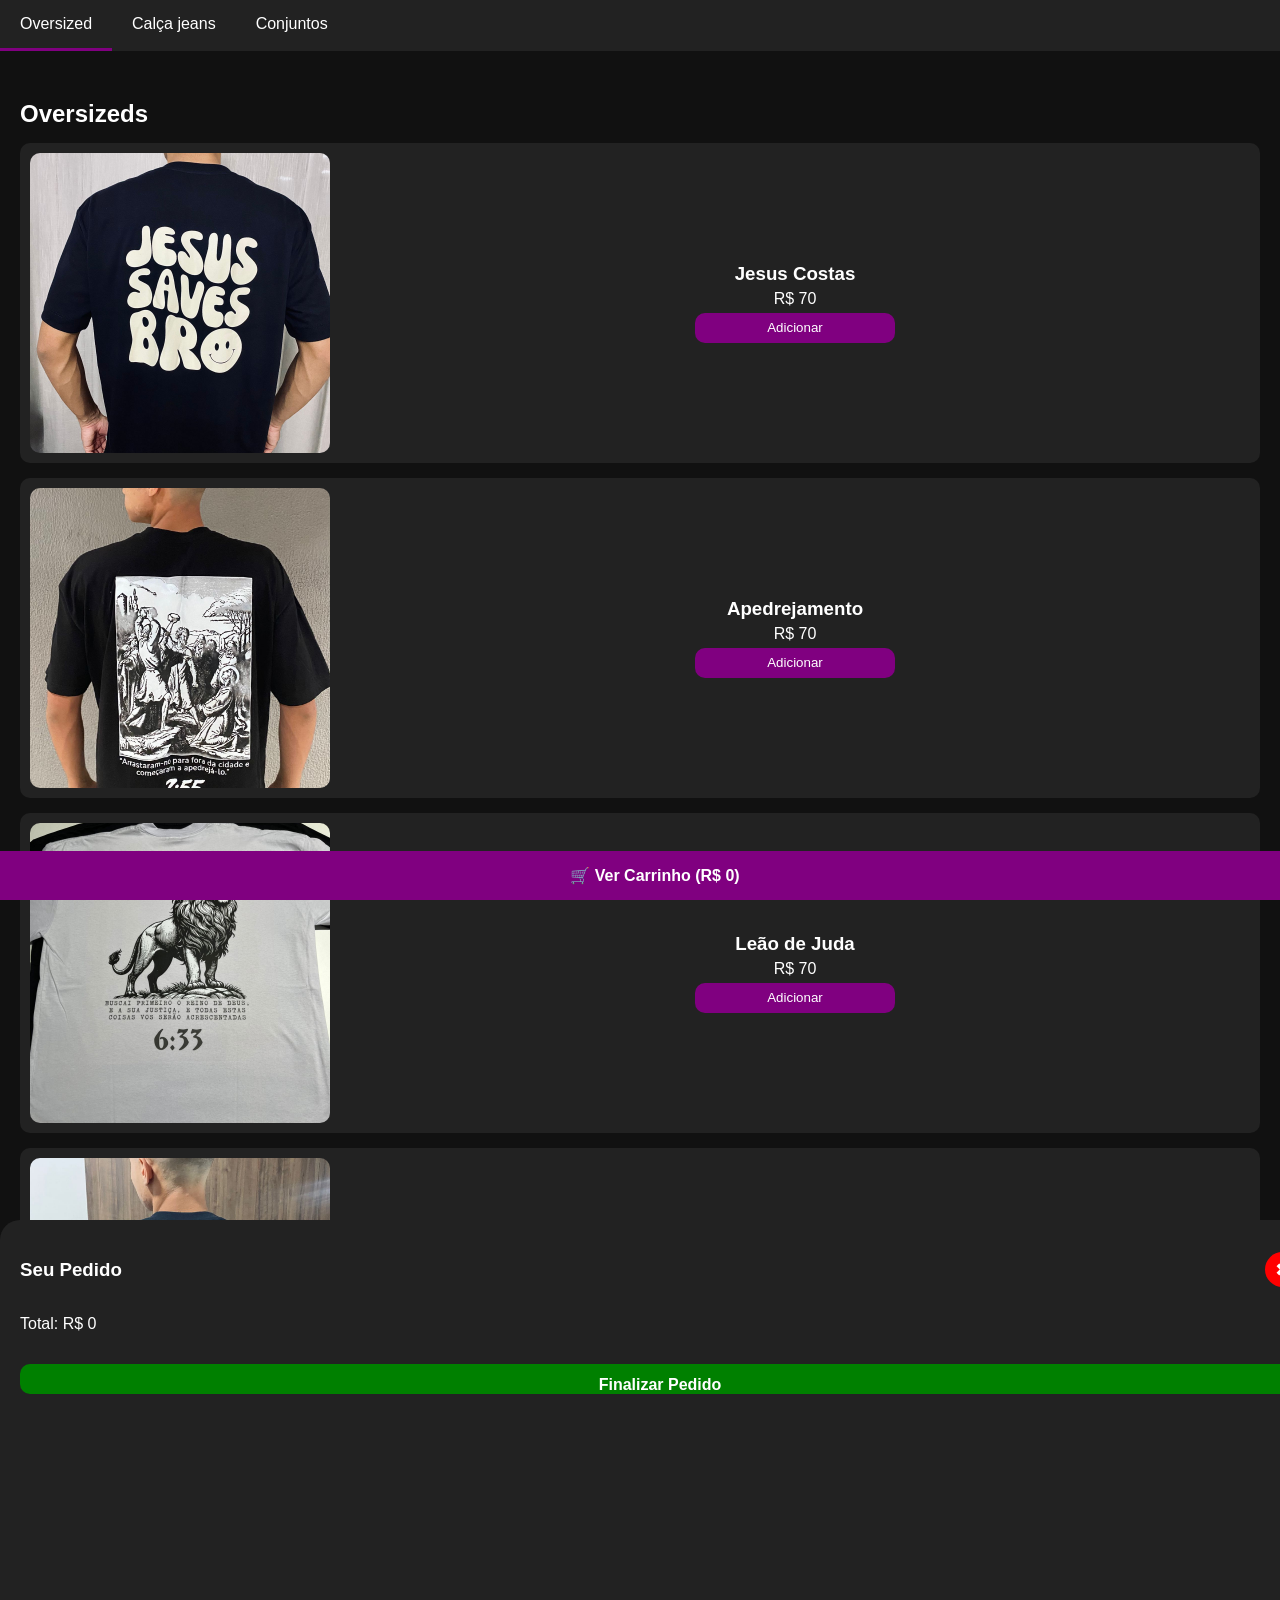
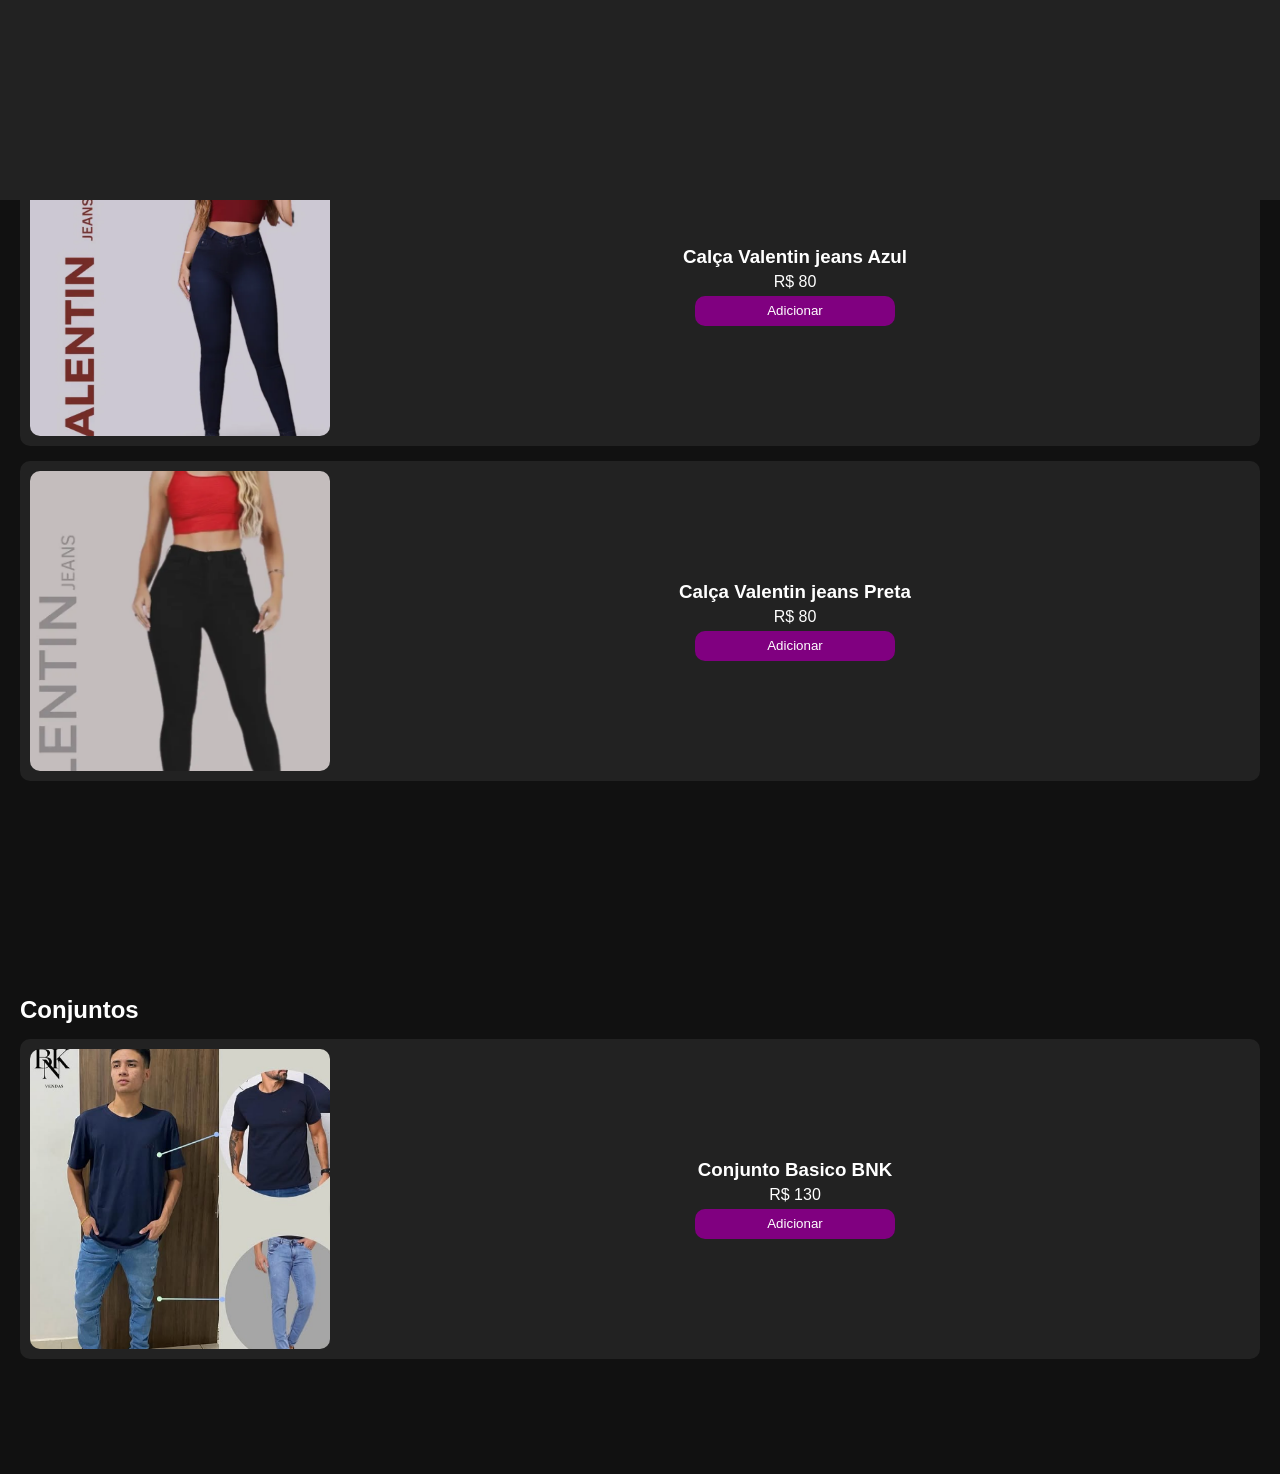
==== Bnk Vendas/produtos/catalogo.html @ 90a91c17 "Add files via upload" ====
<!DOCTYPE html>
<html lang="pt-br">
<head>
<meta charset="UTF-8">
<title>Catálogo BNK</title>

<link rel="stylesheet" href="catalogo.css">
</head>

<body>

<!-- MENU -->
<nav id="menu">
  <a href="#oversized" class="ativo">Oversized</a>
  <a href="#calca">Calça jeans</a>
  <a href="#conjuntos">Conjuntos</a>
</nav>

<!-- BOTÃO FIXO DO CARRINHO -->
<div id="botaoCarrinho" onclick="toggleCarrinho()">
  🛒 Ver Carrinho (R$ 0)
</div>

<!-- CARRINHO -->
<div id="carrinho">
  
  <div class="topoCarrinho">
    <h3>Seu Pedido</h3>
    <button id="fecharCarrinho" onclick="toggleCarrinho()">✖</button>
  </div>

  <ul id="listaCarrinho"></ul>
  <p id="total">Total: R$ 0</p>
  
  <button id="finalizarPedido">Finalizar Pedido</button>

</div>

<!-- CATEGORIA NIKE -->
<section id="oversized" class="categoria">
  <h2>Oversizeds</h2>

  <div class="item">
    <img src="imagens/jesus salva.jpeg">
    <div>
      <h3>Jesus Costas</h3>
      <p>R$ 70</p>
      <button onclick="addCarrinho('Jesus costas', 70)">Adicionar</button>
    </div>
  </div>

  <div class="item">
    <img src="imagens/Apredrejamento.jpeg">
    <div>
      <h3>Apedrejamento</h3>
      <p>R$ 70</p>
      <button onclick="addCarrinho('Apedrejamento', 70)">Adicionar</button>
    </div>
  </div>

    <div class="item">
    <img src="imagens/leão de juda.jpeg">
    <div>
      <h3>Leão de Juda</h3>
      <p>R$ 70</p>
      <button onclick="addCarrinho('leão de juda', 70)">Adicionar</button>
    </div>
  </div>

   <div class="item">
    <img src="imagens/Jesus não esta morto.jpeg">
    <div>
      <h3>Jesus não está morto</h3>
      <p>R$ 70</p>
      <button onclick="addCarrinho('Jesus não está morto', 70)">Adicionar</button>
    </div>
  </div>

</section>

<!-- CATEGORIA ADIDAS -->
<section id="calca" class="categoria">
  <h2>Calça jeans</h2>

  <div class="item">
    <img src="imagens/Calça Azul.png">
    <div>
      <h3>Calça Valentin jeans Azul</h3>
      <p>R$ 80</p>
      <button onclick="addCarrinho('Jeans Azul', 80)">Adicionar</button>
    </div>
  </div>

   <div class="item">
    <img src="imagens/Calça Preta.png">
    <div>
      <h3>Calça Valentin jeans Preta</h3>
      <p>R$ 80</p>
      <button onclick="addCarrinho('Jeans Preto', 80)">Adicionar</button>
    </div>
  </div>

</section>

<section id="conjuntos" class="categoria">
  <h2>Conjuntos</h2>

  <div class="item">
    <img src="imagens/Conjunto Basico.png">
    <div>
      <h3>Conjunto Basico BNK</h3>
      <p>R$ 130</p>
      <button onclick="addCarrinho('Conjunto basico', 130)">Adicionar</button>
    </div>
  </div>

</section>

<script src="script.js"></script>

</body>
</html>
---- Bnk Vendas/produtos/catalogo.css ----
body {
  font-family: Arial;
  margin: 0;
  background: #111;
  color: white;
}

/* SCROLL SUAVE */
html {
  scroll-behavior: smooth;
}

/* MENU */
nav {
  position: fixed;
  top: 0;
  width: 100%;
  display: flex;
  overflow-x: auto;
  background: #222;
  z-index: 1000;
}

nav a {
  padding: 15px 20px;
  color: white;
  text-decoration: none;
  white-space: nowrap;
}

nav a.ativo {
  border-bottom: 3px solid purple;
}

/* CATEGORIAS */
.categoria {
  padding: 80px 20px 100px; /* espaço extra por causa do botão */
}

.categoria h2 {
  margin-bottom: 15px;
}

/* PRODUTOS */
.item {
  display: flex;
  background: #222;
  margin-bottom: 15px;
  padding: 10px;
  border-radius: 10px;
  align-items: center;
}
.item div {
  display: flex;
  flex-direction: column;
  justify-content: center; /* centraliza vertical */
  align-items: center;     /* centraliza horizontal */
  text-align: center;
  flex: 1;
}

.item img {
  width: 300px;
  height: 300px;
  object-fit: cover;
  border-radius: 10px;
  margin-right: 10px;
}

.item h3 {
  margin: 0;
}

.item p {
  margin: 5px 0;
}

button {
  width: 200px;
  height: 30px;
  padding: 6px 10px;
  border: 20px;
  border-radius: 10px;
  background: purple;
  color: white;
  cursor: pointer;
}

/* BOTÃO DO CARRINHO */
#botaoCarrinho {
  position: fixed;
  bottom: 0;
  width: 100%;
  background: purple;
  color: white;
  text-align: center;
  padding: 15px;
  font-weight: bold;
  cursor: pointer;
  z-index: 1000;
}

/* GAVETA DO CARRINHO */
#carrinho {
  position: fixed;
  bottom: -100%;
  left: 0;
  width: 100%;
  height: 60%;
  background: #222;
  border-radius: 20px 20px 0 0;
  padding: 20px;
  transition: 0.3s;
  z-index: 1001;
  overflow-y: auto; /* IMPORTANTE */
}

#carrinho.ativo {
  bottom: 0;
}

/* TOPO */
.topoCarrinho {
  display: flex;
  justify-content: space-between;
  align-items: center;
}

/* BOTÃO FECHAR */
#fecharCarrinho {
  background: red;
  color: white;
  border: none;
  border-radius: 50%;
  width: 35px;
  height: 35px;
  font-size: 18px;
  cursor: pointer;
}

/* LISTA */
#listaCarrinho {
  margin-top: 15px;
  padding: 0;
  list-style: none;
}

/* ITEM DO CARRINHO */
#listaCarrinho li {
  display: flex;
  justify-content: space-between;
  align-items: center;
  margin-bottom: 12px;
  background: #333;
  padding: 10px;
  border-radius: 8px;
}

/* BOTÃO REMOVER */
#listaCarrinho button {
  background: red;
  border: none;
  border-radius: 5px;
  padding: 6px 10px;
  margin-left: 10px;
  cursor: pointer;
}
#finalizarPedido {
  width: 100%;
  margin-top: 15px;
  padding: 12px;
  background: green;
  color: white;
  border: none;
  border-radius: 10px;
  font-size: 16px;
  font-weight: bold;
  cursor: pointer;
}
@media (max-width: 600px) {

  .item {
    flex-direction: column; /* empilha imagem e texto */
    text-align: center;
  }

  .item img {
    width: 100%;
    height: auto;
  }

  .item div {
    margin-top: 10px;
  }

}
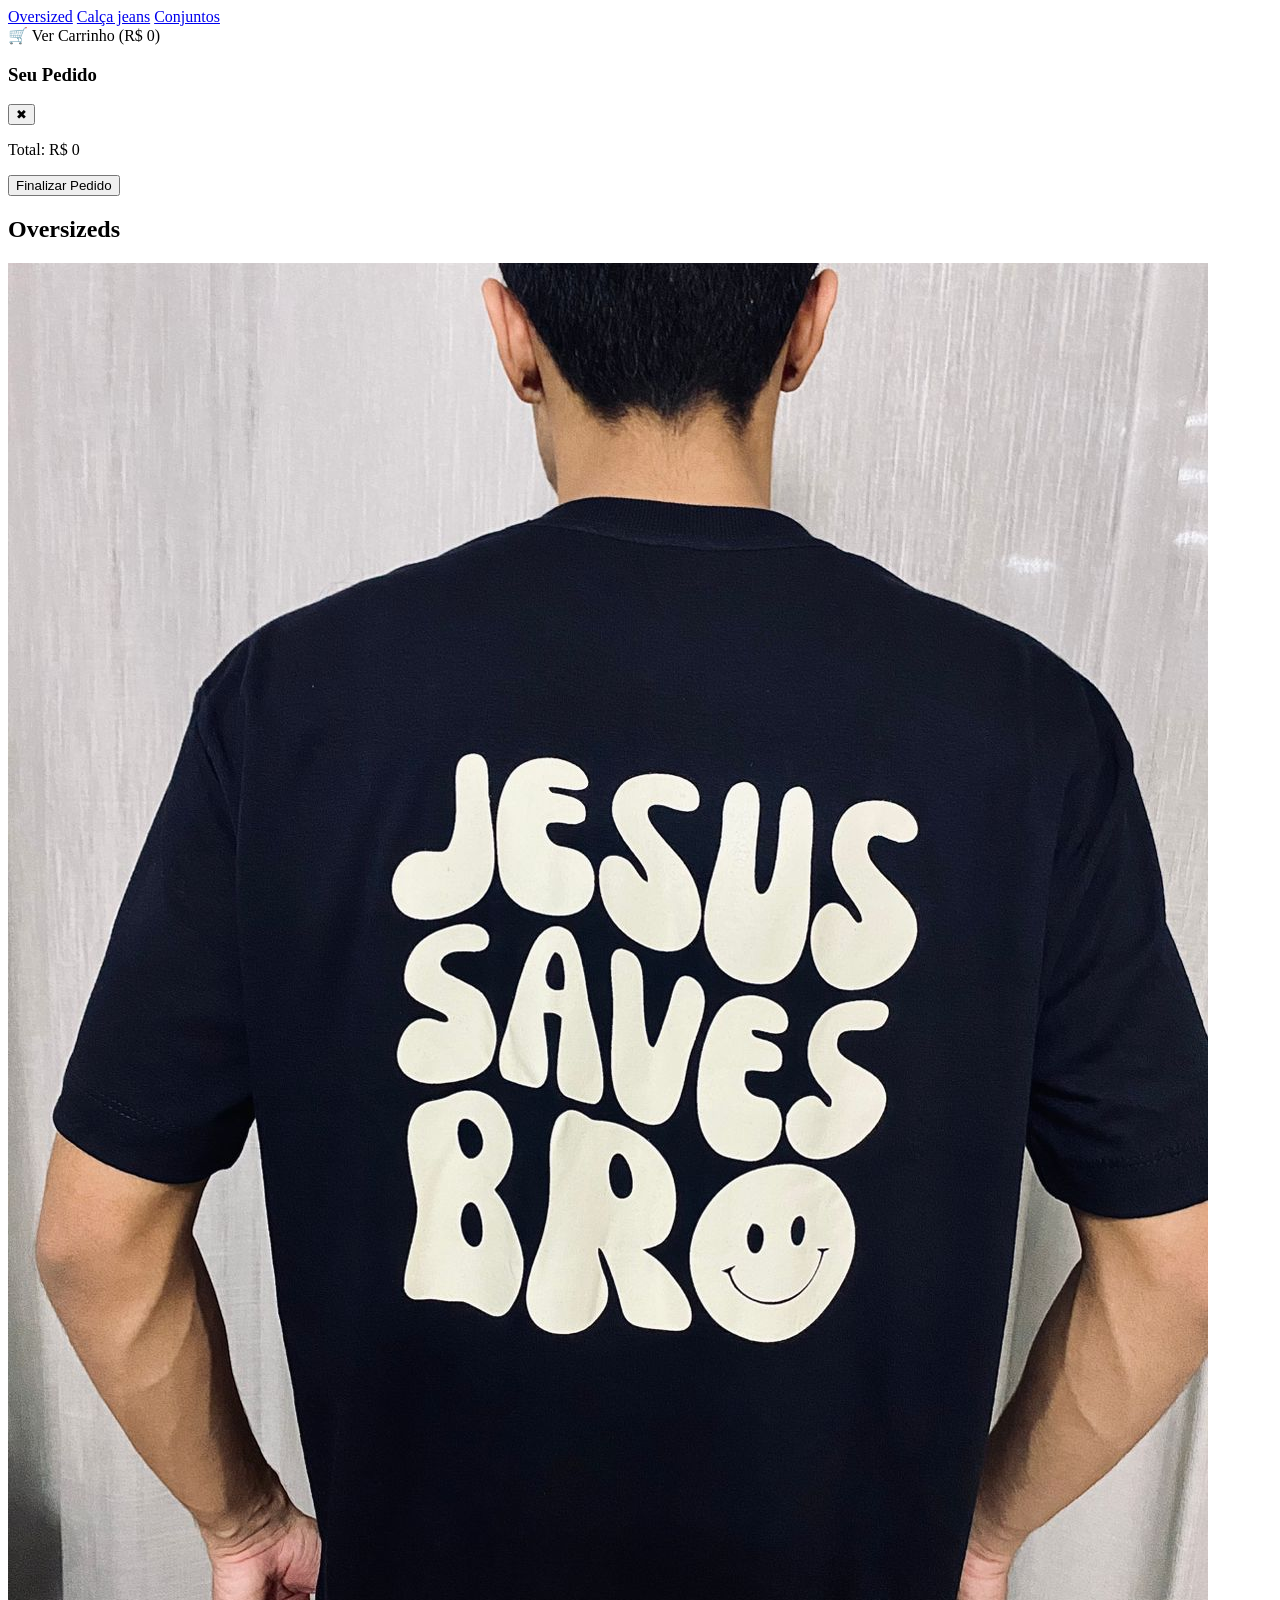
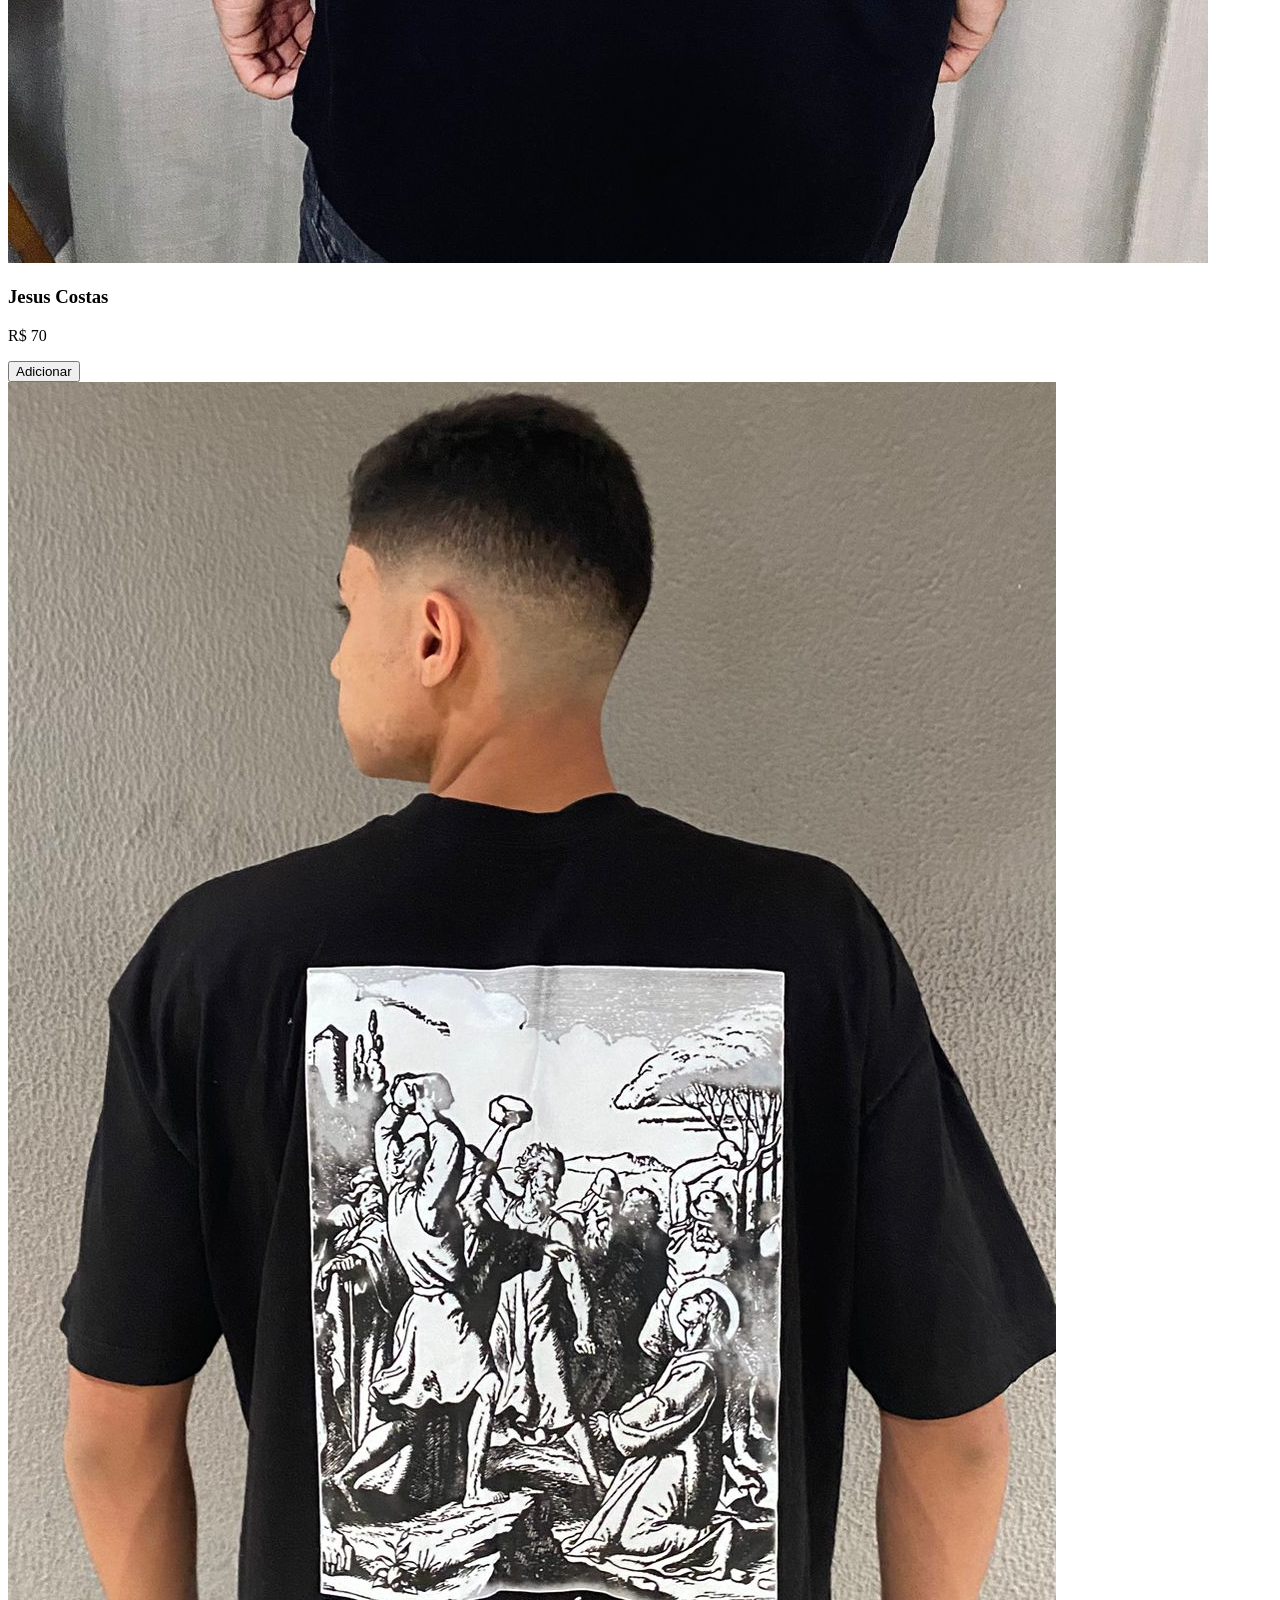
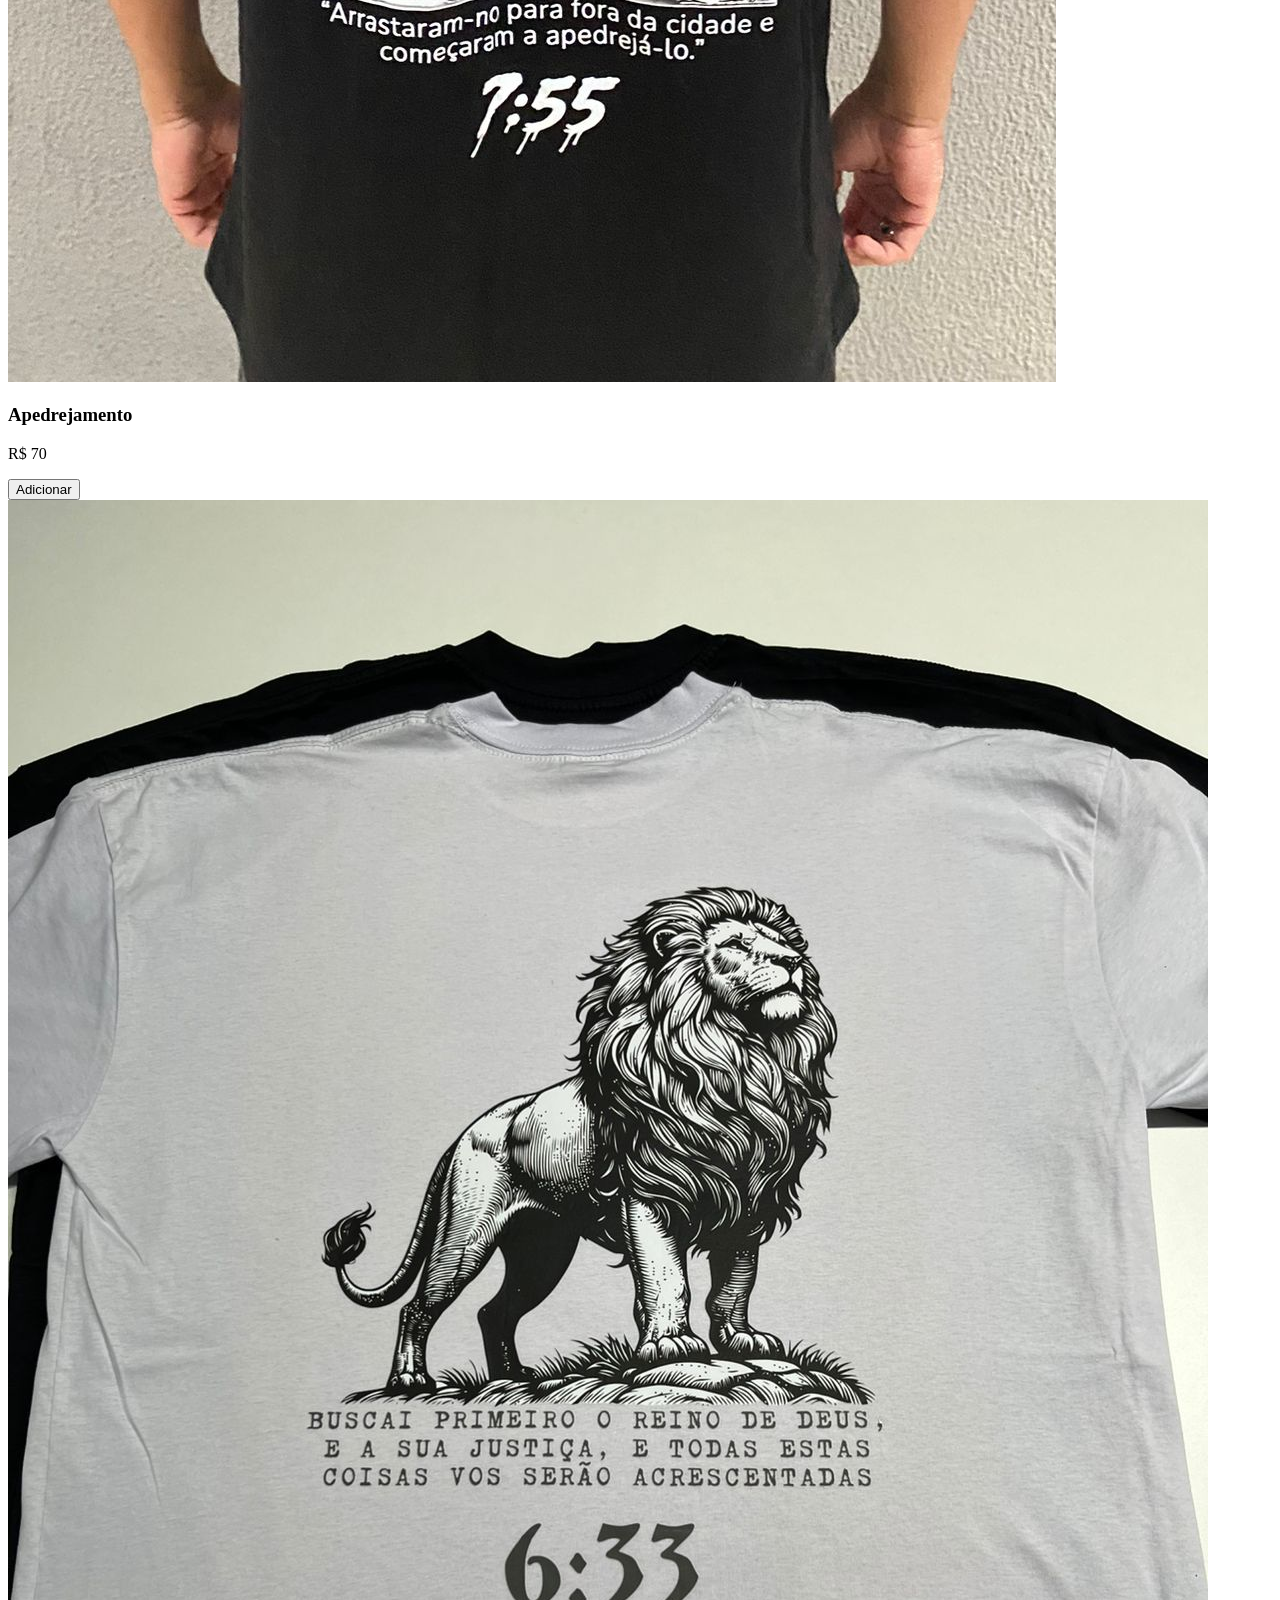
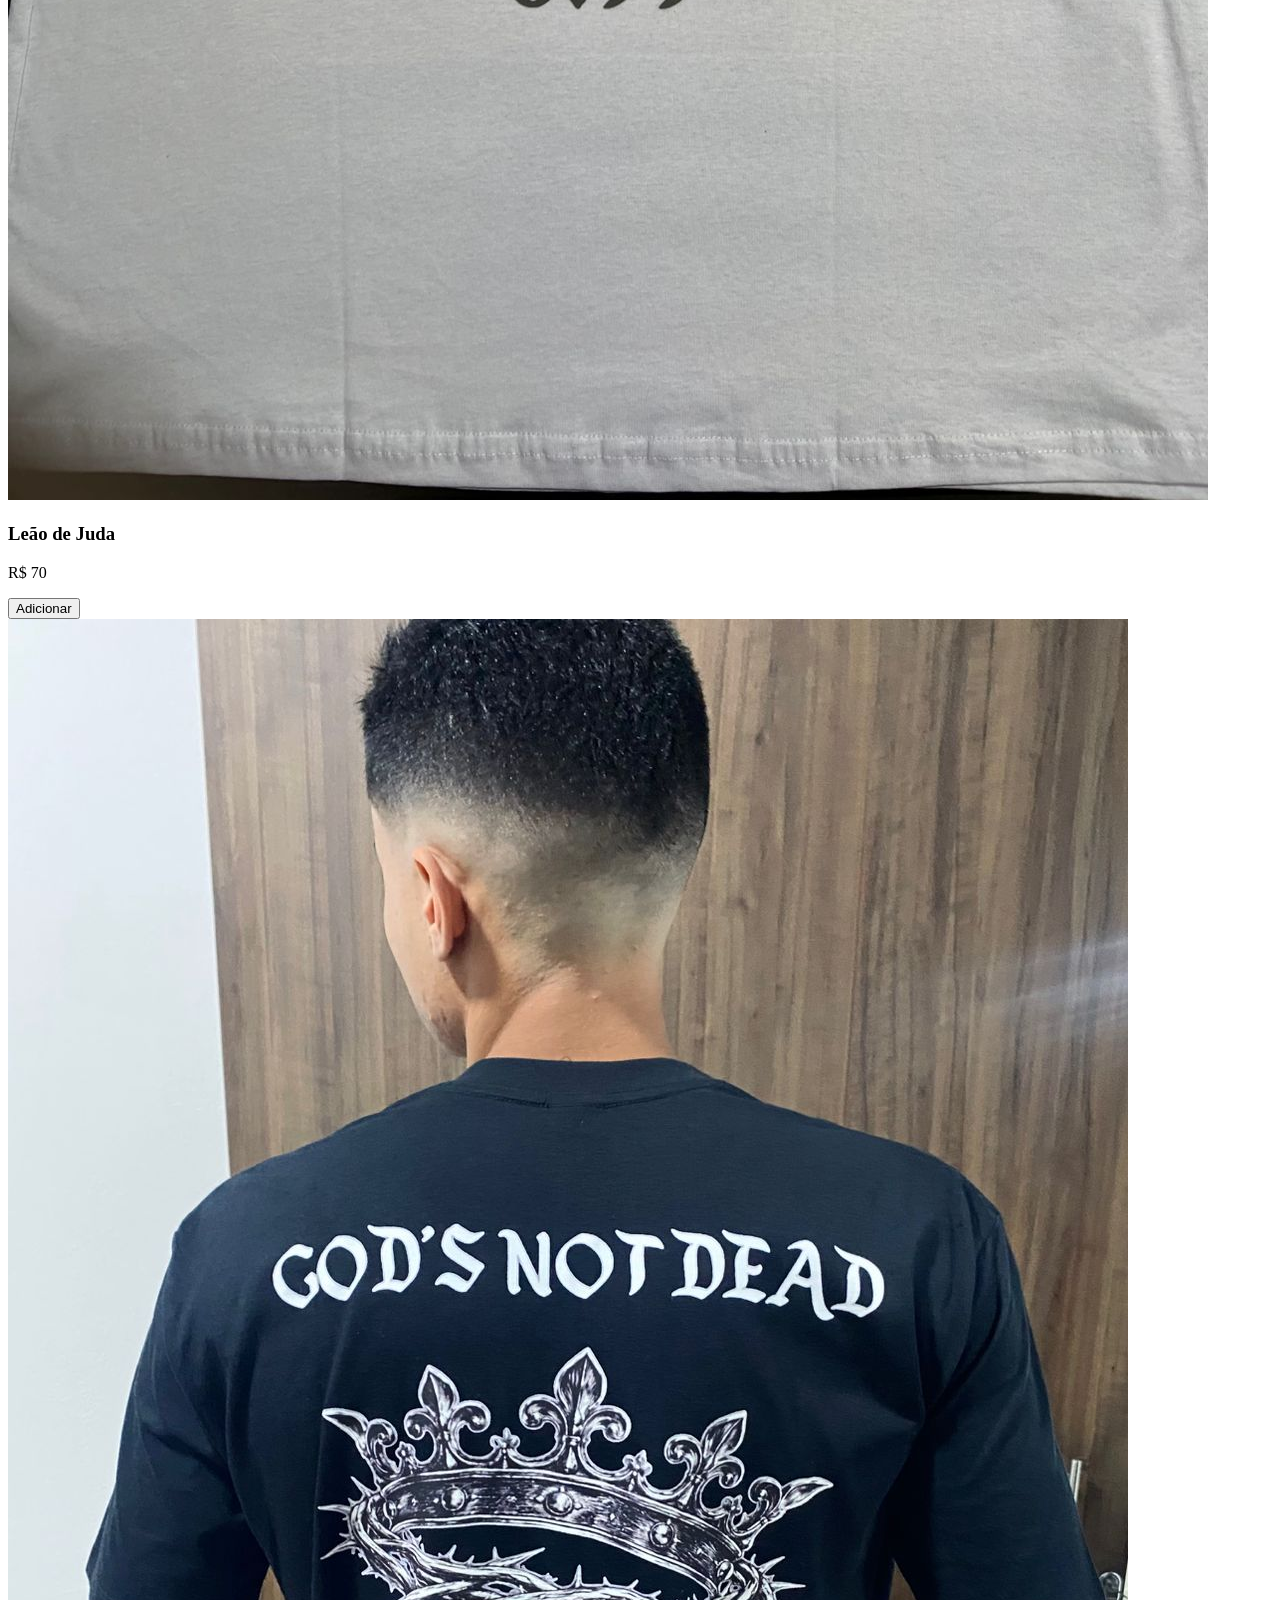
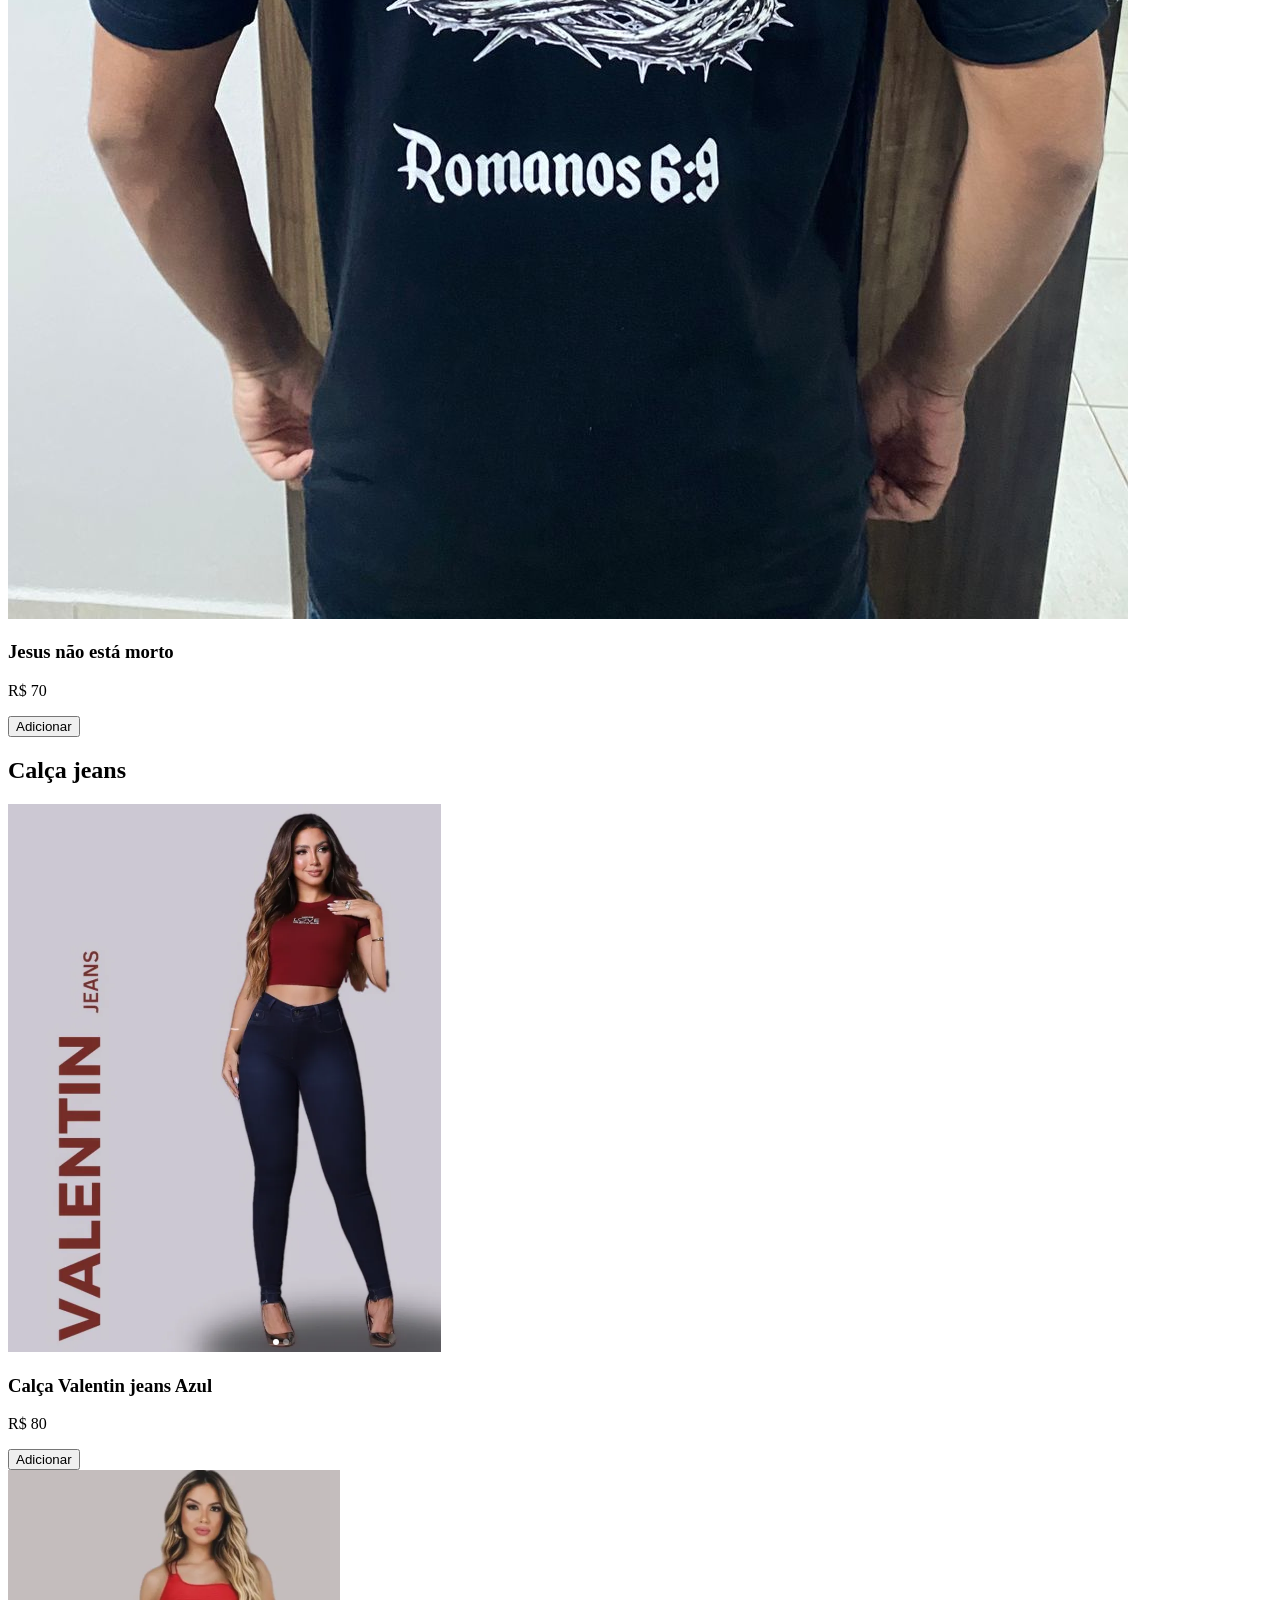
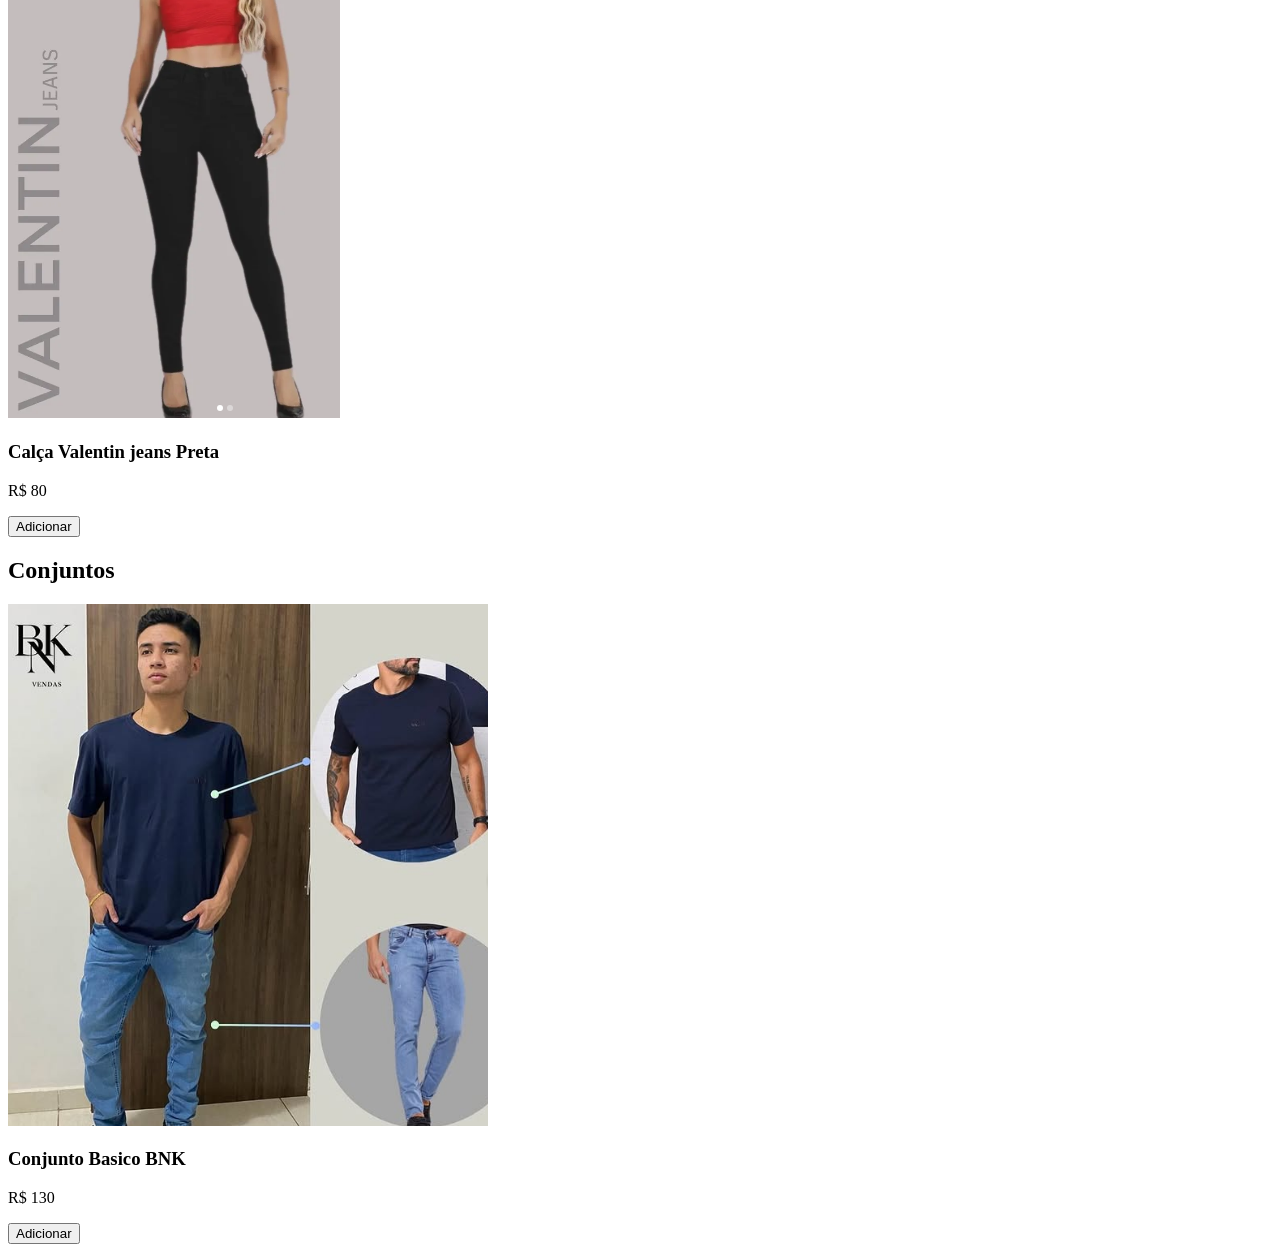
==== commit aa42375e: "Update catalogo.html" ====
--- a/Bnk Vendas/produtos/catalogo.html
+++ b/Bnk Vendas/produtos/catalogo.html
@@ -2,6 +2,7 @@
 <html lang="pt-br">
 <head>
 <meta charset="UTF-8">
+<meta name="viewport" content="width=device-width, initial-scale=1.0">
 <title>Catálogo BNK</title>
 
 <link rel="stylesheet" href="catalogo.css">
@@ -119,4 +120,4 @@
 <script src="script.js"></script>
 
 </body>
-</html>+</html>
--- a/Bnk Vendas/produtos/catalogo.css
+++ b/Bnk Vendas/produtos/catalogo.css
@@ -1,196 +1,395 @@
-body {
-  font-family: Arial;
-  margin: 0;
-  background: #111;
-  color: white;
-}
-
-/* SCROLL SUAVE */
-html {
-  scroll-behavior: smooth;
-}
-
-/* MENU */
-nav {
-  position: fixed;
-  top: 0;
-  width: 100%;
-  display: flex;
-  overflow-x: auto;
-  background: #222;
-  z-index: 1000;
-}
-
-nav a {
-  padding: 15px 20px;
-  color: white;
-  text-decoration: none;
-  white-space: nowrap;
-}
-
-nav a.ativo {
-  border-bottom: 3px solid purple;
-}
-
-/* CATEGORIAS */
-.categoria {
-  padding: 80px 20px 100px; /* espaço extra por causa do botão */
-}
-
-.categoria h2 {
-  margin-bottom: 15px;
-}
-
-/* PRODUTOS */
-.item {
-  display: flex;
-  background: #222;
-  margin-bottom: 15px;
-  padding: 10px;
-  border-radius: 10px;
-  align-items: center;
-}
-.item div {
-  display: flex;
-  flex-direction: column;
-  justify-content: center; /* centraliza vertical */
-  align-items: center;     /* centraliza horizontal */
-  text-align: center;
-  flex: 1;
-}
-
-.item img {
-  width: 300px;
-  height: 300px;
-  object-fit: cover;
-  border-radius: 10px;
-  margin-right: 10px;
-}
-
-.item h3 {
-  margin: 0;
-}
-
-.item p {
-  margin: 5px 0;
-}
-
-button {
-  width: 200px;
-  height: 30px;
-  padding: 6px 10px;
-  border: 20px;
-  border-radius: 10px;
-  background: purple;
-  color: white;
-  cursor: pointer;
-}
-
-/* BOTÃO DO CARRINHO */
-#botaoCarrinho {
-  position: fixed;
-  bottom: 0;
-  width: 100%;
-  background: purple;
-  color: white;
-  text-align: center;
-  padding: 15px;
-  font-weight: bold;
-  cursor: pointer;
-  z-index: 1000;
-}
-
-/* GAVETA DO CARRINHO */
-#carrinho {
-  position: fixed;
-  bottom: -100%;
-  left: 0;
-  width: 100%;
-  height: 60%;
-  background: #222;
-  border-radius: 20px 20px 0 0;
-  padding: 20px;
-  transition: 0.3s;
-  z-index: 1001;
-  overflow-y: auto; /* IMPORTANTE */
-}
-
-#carrinho.ativo {
-  bottom: 0;
-}
-
-/* TOPO */
-.topoCarrinho {
-  display: flex;
-  justify-content: space-between;
-  align-items: center;
-}
-
-/* BOTÃO FECHAR */
-#fecharCarrinho {
-  background: red;
-  color: white;
-  border: none;
-  border-radius: 50%;
-  width: 35px;
-  height: 35px;
-  font-size: 18px;
-  cursor: pointer;
-}
-
-/* LISTA */
-#listaCarrinho {
-  margin-top: 15px;
-  padding: 0;
-  list-style: none;
-}
-
-/* ITEM DO CARRINHO */
-#listaCarrinho li {
-  display: flex;
-  justify-content: space-between;
-  align-items: center;
-  margin-bottom: 12px;
-  background: #333;
-  padding: 10px;
-  border-radius: 8px;
-}
-
-/* BOTÃO REMOVER */
-#listaCarrinho button {
-  background: red;
-  border: none;
-  border-radius: 5px;
-  padding: 6px 10px;
-  margin-left: 10px;
-  cursor: pointer;
-}
-#finalizarPedido {
-  width: 100%;
-  margin-top: 15px;
-  padding: 12px;
-  background: green;
-  color: white;
-  border: none;
-  border-radius: 10px;
-  font-size: 16px;
-  font-weight: bold;
-  cursor: pointer;
-}
-@media (max-width: 600px) {
-
-  .item {
-    flex-direction: column; /* empilha imagem e texto */
-    text-align: center;
-  }
-
-  .item img {
-    width: 100%;
-    height: auto;
-  }
-
-  .item div {
-    margin-top: 10px;
-  }
-
+body { 
+  font-family: Arial;
+
+  margin: 0;
+
+  background: #111;
+
+  color: white;
+
+}
+
+
+
+/* SCROLL SUAVE */
+
+html {
+
+  scroll-behavior: smooth;
+
+}
+
+
+
+/* MENU */
+
+nav {
+
+  position: fixed;
+
+  top: 0;
+
+  width: 100%;
+
+  display: flex;
+
+  overflow-x: auto;
+
+  background: #222;
+
+  z-index: 1000;
+
+}
+
+
+
+nav a {
+  font-size: 14px;
+
+  padding: 15px 20px;
+
+  color: white;
+
+  text-decoration: none;
+
+  white-space: nowrap;
+
+}
+
+
+
+nav a.ativo {
+
+  border-bottom: 3px solid purple;
+
+}
+
+
+
+/* CATEGORIAS */
+
+.categoria {
+
+  padding: 80px 20px 100px; /* espaço extra por causa do botão */
+
+}
+
+
+
+.categoria h2 {
+
+  margin-bottom: 15px;
+
+}
+
+
+
+/* PRODUTOS */
+
+.item {
+  font-size: 20px;
+
+  display: flex;
+
+  background: #222;
+
+  margin-bottom: 15px;
+
+  padding: 10px;
+
+  border-radius: 10px;
+
+  align-items: center;
+
+}
+
+.item div {
+
+  display: flex;
+
+  flex-direction: column;
+
+  justify-content: center; /* centraliza vertical */
+
+  align-items: center;     /* centraliza horizontal */
+
+  text-align: center;
+
+  flex: 1;
+
+}
+
+
+
+.item img {
+
+  width: 300px;
+
+  height: 300px;
+
+  object-fit: cover;
+
+  border-radius: 10px;
+
+  margin-right: 10px;
+
+}
+
+
+
+.item h3 {
+
+  margin: 0;
+  font-size: 16px;
+
+}
+
+
+
+.item p {
+
+  margin: 5px 0;
+  font-size: 14px;
+
+}
+
+
+
+button {
+
+  width: 200px;
+
+  height: 30px;
+
+  padding: 6px 10px;
+
+  border: 20px;
+
+  border-radius: 10px;
+
+  background: purple;
+
+  color: white;
+
+  cursor: pointer;
+
+}
+
+
+
+/* BOTÃO DO CARRINHO */
+
+#botaoCarrinho {
+
+  position: fixed;
+
+  bottom: 0;
+
+  width: 100%;
+
+  background: purple;
+
+  color: white;
+
+  text-align: center;
+  font-size: 16px;
+
+  padding: 15px;
+
+  font-weight: bold;
+
+  cursor: pointer;
+
+  z-index: 1000;
+
+}
+
+
+
+/* GAVETA DO CARRINHO */
+
+#carrinho {
+
+  position: fixed;
+
+  bottom: -100%;
+
+  left: 0;
+
+  width: 100%;
+
+  height: 60%;
+
+  background: #222;
+
+  border-radius: 20px 20px 0 0;
+
+  padding: 20px;
+
+  transition: 0.3s;
+
+  z-index: 1001;
+
+  overflow-y: auto; /* IMPORTANTE */
+
+}
+
+
+
+#carrinho.ativo {
+
+  bottom: 0;
+
+}
+
+
+
+/* TOPO */
+
+.topoCarrinho {
+
+  display: flex;
+
+  justify-content: space-between;
+
+  align-items: center;
+
+}
+
+
+
+/* BOTÃO FECHAR */
+
+#fecharCarrinho {
+
+  background: red;
+
+  color: white;
+
+  border: none;
+
+  border-radius: 50%;
+
+  width: 35px;
+
+  height: 35px;
+
+  font-size: 18px;
+
+  cursor: pointer;
+
+}
+
+
+
+/* LISTA */
+
+#listaCarrinho {
+
+  margin-top: 15px;
+
+  padding: 0;
+
+  list-style: none;
+
+}
+
+
+
+/* ITEM DO CARRINHO */
+
+#listaCarrinho li {
+
+  display: flex;
+
+  justify-content: space-between;
+
+  align-items: center;
+
+  margin-bottom: 12px;
+
+  background: #333;
+
+  padding: 10px;
+
+  border-radius: 8px;
+
+}
+
+
+
+/* BOTÃO REMOVER */
+
+#listaCarrinho button {
+
+  background: red;
+
+  border: none;
+
+  border-radius: 5px;
+
+  padding: 6px 10px;
+
+  margin-left: 10px;
+
+  cursor: pointer;
+
+}
+
+#finalizarPedido {
+
+  width: 100%;
+
+  margin-top: 15px;
+
+  padding: 12px;
+
+  background: green;
+
+  color: white;
+
+  border: none;
+
+  border-radius: 10px;
+
+  font-size: 16px;
+
+  font-weight: bold;
+
+  cursor: pointer;
+
+}
+
+@media (max-width: 600px) {
+
+
+
+  .item {
+
+    flex-direction: column; /* empilha imagem e texto */
+
+    text-align: center;
+
+  }
+
+
+
+  .item img {
+
+    width: 100%;
+
+    height: auto;
+
+  }
+
+
+
+  .item div {
+
+    margin-top: 10px;
+
+  }
+
+
+
 }
